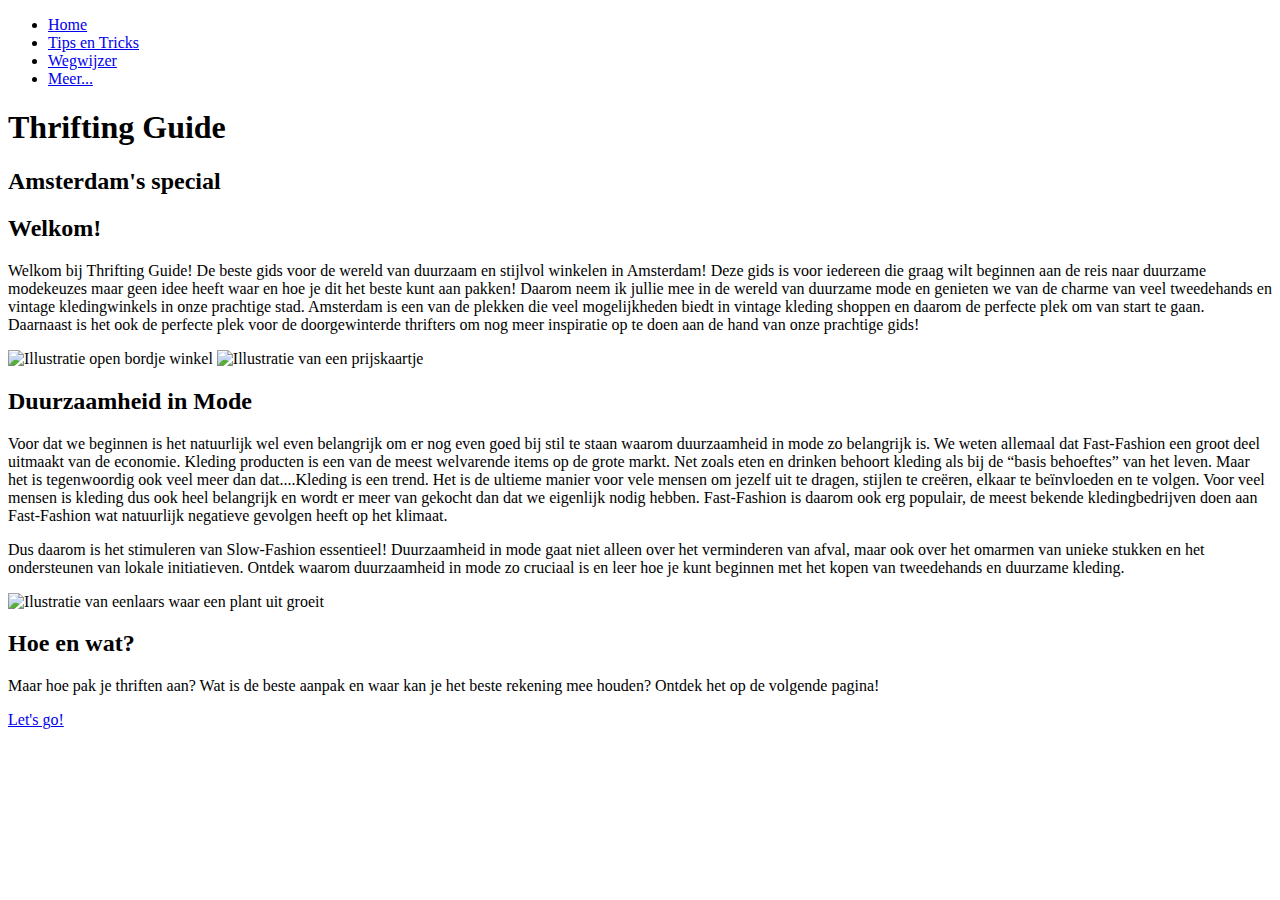
==== index.html @ 7ba4b4c6 "Add files via upload" ====
<!DOCTYPE html>
<html lang="nl">
<head>
    <meta charset="UTF-8">
    <meta name="viewport" content="width=device-width, initial-scale=1.0">
    <title>Thrifting Guide</title>
    <link href="css-styles/styles.css" rel="stylesheet">
</head>
<body class="welkom">

<nav>
    <ul>
        <li><a href="index.html">Home</a></li>
        <li><a href="tipsentricks.html">Tips en Tricks</a></li>
        <li><a href="wegwijzer.html">Wegwijzer</a></li>
        <li><a href="meer.html">Meer...</a></li>
    </ul>
</nav>

<header>

<h1>Thrifting Guide</h1>
<h2 class="ondertitel">Amsterdam's special</h2>

</header>

<main>

<section>
    <h2>Welkom!</h2>
    <p>Welkom bij Thrifting Guide! De beste gids voor de wereld van duurzaam en stijlvol winkelen in Amsterdam! Deze gids is voor iedereen die graag wilt beginnen aan de reis naar duurzame modekeuzes maar geen idee heeft waar en hoe je dit het beste kunt aan pakken! Daarom neem ik jullie mee in de wereld van duurzame mode en genieten we van de charme van veel tweedehands en vintage kledingwinkels in onze prachtige stad. Amsterdam is een van de plekken die veel mogelijkheden biedt in vintage kleding shoppen en daarom de perfecte plek om van start te gaan. Daarnaast is het ook de perfecte plek voor de doorgewinterde thrifters om nog meer inspiratie op te doen aan de hand van onze prachtige gids! </p>

    <img src="/Images/Icon_open.png" alt="Illustratie open bordje winkel">
    <img src="/Images/Icon_prijskaartje.png" alt="Illustratie van een prijskaartje">
</section>

<section>
    <h2 class="duurzaam">Duurzaamheid in Mode</h2>
    <p>Voor dat we beginnen is het natuurlijk wel even belangrijk om er nog even goed bij stil te staan waarom duurzaamheid in mode zo belangrijk is. We weten allemaal dat Fast-Fashion een groot deel uitmaakt van de economie. Kleding producten is een van de meest welvarende items op de grote markt. Net zoals eten en drinken behoort kleding als bij de “basis behoeftes” van het leven. Maar het is tegenwoordig ook veel meer dan dat....Kleding is een trend. Het is de ultieme manier voor vele mensen om jezelf uit te dragen, stijlen te creëren, elkaar te beïnvloeden en te volgen. Voor veel mensen is kleding dus ook heel belangrijk en wordt er meer van gekocht dan dat we eigenlijk nodig hebben. Fast-Fashion is daarom ook erg populair, de meest bekende kledingbedrijven doen aan Fast-Fashion wat natuurlijk negatieve gevolgen heeft op het klimaat.</p>
    <p>Dus daarom is het stimuleren van Slow-Fashion essentieel! Duurzaamheid in mode gaat niet alleen over het verminderen van afval, maar ook over het omarmen van unieke stukken en het ondersteunen van lokale initiatieven. Ontdek waarom duurzaamheid in mode zo cruciaal is en leer hoe je kunt beginnen met het kopen van tweedehands en duurzame kleding.</p>

    <img src="/Images/Icon_laars.png" alt="Ilustratie van eenlaars waar een plant uit groeit">
</section>

<section>
    <h2>Hoe en wat?</h2>
    <p> Maar hoe pak je thriften aan? Wat is de beste aanpak en waar kan je het beste rekening mee houden? Ontdek het op de volgende pagina!</p>

    <a class= "button" href="tipsentricks.html">Let's go!</a>

</section>

</main>

<footer>

</footer>

</body>
</html>
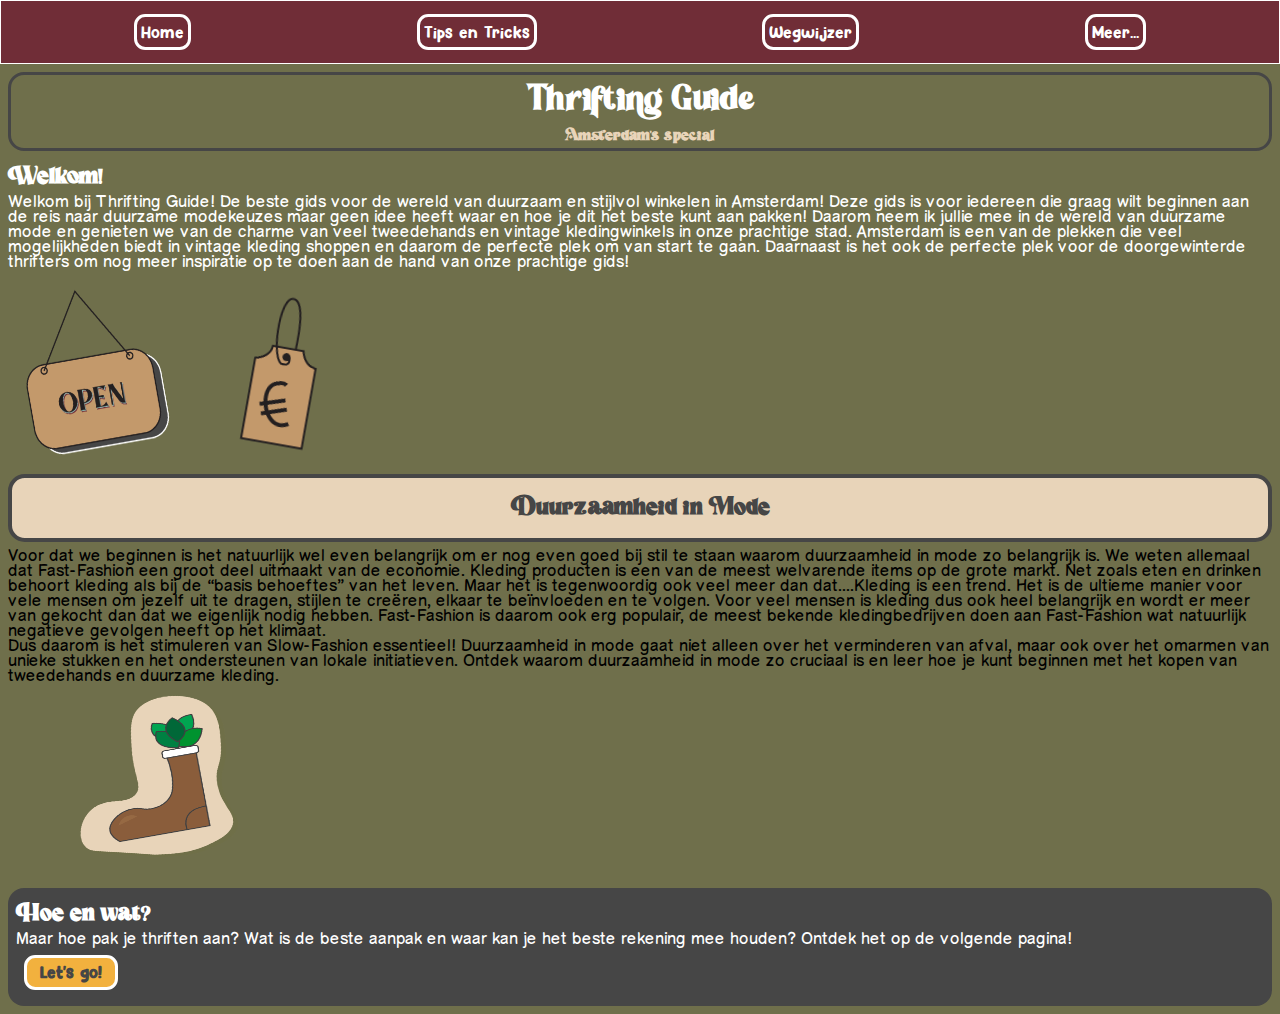
==== commit 3f244883: "version1" ====
--- a/index.html
+++ b/index.html
@@ -30,8 +30,8 @@
     <h2>Welkom!</h2>
     <p>Welkom bij Thrifting Guide! De beste gids voor de wereld van duurzaam en stijlvol winkelen in Amsterdam! Deze gids is voor iedereen die graag wilt beginnen aan de reis naar duurzame modekeuzes maar geen idee heeft waar en hoe je dit het beste kunt aan pakken! Daarom neem ik jullie mee in de wereld van duurzame mode en genieten we van de charme van veel tweedehands en vintage kledingwinkels in onze prachtige stad. Amsterdam is een van de plekken die veel mogelijkheden biedt in vintage kleding shoppen en daarom de perfecte plek om van start te gaan. Daarnaast is het ook de perfecte plek voor de doorgewinterde thrifters om nog meer inspiratie op te doen aan de hand van onze prachtige gids! </p>
 
-    <img src="/Images/Icon_open.png" alt="Illustratie open bordje winkel">
-    <img src="/Images/Icon_prijskaartje.png" alt="Illustratie van een prijskaartje">
+    <img src="/Images/Iconopen.png" alt="Illustratie open bordje winkel">
+    <img src="/Images/Iconprijskaartje.png" alt="Illustratie van een prijskaartje">
 </section>
 
 <section>
@@ -39,7 +39,7 @@
     <p>Voor dat we beginnen is het natuurlijk wel even belangrijk om er nog even goed bij stil te staan waarom duurzaamheid in mode zo belangrijk is. We weten allemaal dat Fast-Fashion een groot deel uitmaakt van de economie. Kleding producten is een van de meest welvarende items op de grote markt. Net zoals eten en drinken behoort kleding als bij de “basis behoeftes” van het leven. Maar het is tegenwoordig ook veel meer dan dat....Kleding is een trend. Het is de ultieme manier voor vele mensen om jezelf uit te dragen, stijlen te creëren, elkaar te beïnvloeden en te volgen. Voor veel mensen is kleding dus ook heel belangrijk en wordt er meer van gekocht dan dat we eigenlijk nodig hebben. Fast-Fashion is daarom ook erg populair, de meest bekende kledingbedrijven doen aan Fast-Fashion wat natuurlijk negatieve gevolgen heeft op het klimaat.</p>
     <p>Dus daarom is het stimuleren van Slow-Fashion essentieel! Duurzaamheid in mode gaat niet alleen over het verminderen van afval, maar ook over het omarmen van unieke stukken en het ondersteunen van lokale initiatieven. Ontdek waarom duurzaamheid in mode zo cruciaal is en leer hoe je kunt beginnen met het kopen van tweedehands en duurzame kleding.</p>
 
-    <img src="/Images/Icon_laars.png" alt="Ilustratie van eenlaars waar een plant uit groeit">
+    <img src="/Images/Iconlaars.png" alt="Ilustratie van eenlaars waar een plant uit groeit">
 </section>
 
 <section>
--- a/css-styles/styles.css
+++ b/css-styles/styles.css
@@ -0,0 +1,308 @@
+*{
+    margin: 0;
+    padding: 0;
+    box-sizing: border-box;
+}
+
+@font-face {
+    font-family: 'Hey Comic';
+    src: url(/fonts/heycomic.ttf);
+}
+
+@font-face{
+    font-family: 'Comic Helvetic';
+    src: url(/fonts/ComicHelvetic-Light.ttf), url(/fonts/ComicHelvetic-Medium.ttf), url(/fonts/ComicHelvetic-Heavy.ttf);
+}
+
+@font-face {
+    font-family:'Mount Hills' ;
+    src: url(/fonts/MountHills.ttf);
+}
+
+@font-face {
+    font-family: 'Magic Retro';
+    src: url(/fonts/MagicRetro.ttf);
+}
+
+@font-face {
+    font-family: 'Brodies';
+    src: url(/fonts/brodies.ttf);
+}
+
+body{
+    background-color: #e8d4b9 ;
+}
+
+
+h1{
+    font-family: 'Mount Hills';
+}
+
+h2, h3{
+    font-family: 'Magic Retro';
+}
+
+p{
+    font-family: 'Comic Helvetic';
+    font-weight: lighter;
+
+}
+
+nav{
+    background-color: #702d37;  
+}
+
+nav ul {
+    display: flex;
+    justify-content: space-around;
+    padding: 20px;
+    list-style-type: none;
+    font-family: 'Hey Comic';
+    border: .1em solid white;
+}
+
+nav li{
+    margin: 0;
+}
+
+nav a{
+    text-decoration: none;
+    color: white;
+    padding: 4px;
+    margin: 0;
+    border: .2em solid white;
+    text-align: center;
+    border-radius: .7em;
+}
+
+nav a:hover{
+    background-color: white;
+    color: #702d37;
+}
+
+body.welkom{
+    background-image: url(/Images/index_layout.jpg);
+    background-size: cover;
+    background-repeat: no-repeat;
+    background-position: center;
+}
+
+body.tips{
+    background-image: url(/Images/tips_layout.jpg);
+    background-size: cover;
+    background-repeat: no-repeat;
+    background-position: center;
+}
+
+body.wegwijzer{
+    background-image: url(/Images/wegwijzer_layout.jpg);
+    background-size: cover;
+    background-repeat: no-repeat;
+    background-position: center;
+}
+
+/*
+.button{
+    padding: 0.3em 0 0.3em 0;
+    margin: 0.3em;
+    display: flex;
+    justify-content: center;
+    border: 0.2em solid white;
+    background-color: #f2b13e;
+    text-decoration: none;
+    font-family: 'Hey Comic';
+    color: black;
+    border-radius: 0.7em;
+}
+*/
+
+.button {
+    display: inline-block;
+    padding: .2em .8em;
+    margin: .5em;
+    background-color: #f2b13e;
+    color: #464646;
+    text-decoration: none;
+    border: .2em solid white;
+    border-radius: .7em;
+    font-weight: bold;
+    font-family: 'Hey Comic';
+}
+/* Index pagina css code*/
+
+.welkom img:first-of-type{
+    width: 10em;
+    height: 10em;
+    margin: 1em;
+    transform: rotate(-10deg);
+}
+
+.welkom img{
+    width: 4em;
+    margin: 1em 0 1em 3em;
+    transform: rotate(10deg);
+}
+
+.welkom section:first-of-type{
+    color: white;
+}
+
+.welkom section{
+    color: black;
+}
+
+.welkom h1{
+    display: flex;
+    justify-content: center;
+    color: white;
+}
+
+.ondertitel{
+    display: flex;
+    justify-content: center;
+    color: #e8d4b9;
+    font-size: medium;
+}
+
+section{
+    margin: 0.5em;
+}
+
+.welkom header{
+    background-color: #6f6f4b;
+    border: 0.2em solid #464646;
+    border-radius: 1em;
+    margin: 0.5em;
+}
+
+.welkom section:last-of-type{
+    background-color: #464646;
+    padding: 0.5em;
+    border-radius: 1em;
+    color: white;
+}
+
+.duurzaam{
+    background-color: #e8d4b9;
+    padding: .5em;
+    margin: .3em 0;
+    border: .2em solid #464646;
+    border-radius: .7em;
+    display: flex;
+    justify-content: center;
+    color: #464646;
+}
+
+.welkom section:nth-child(2) img{
+    width: 10em;
+    height: 10em;
+    margin: 1em 4em 1em 4em;
+}
+
+/* tips en tricks css code*/
+
+.tips header img{
+    width: 9em;
+    position: absolute;
+    top: 4.5em;
+    left: 0;
+    bottom: 0;
+    margin-left: 0.2em;
+}
+
+.tips section:first-of-type{
+    margin: 0.5em;
+    font-size: small;
+    max-width: 75% ;
+    display: flex;
+    justify-content: center;
+    margin: 0 4em 0 4em;
+    text-align: center;
+    color: black;
+}
+
+.tips section img:first-of-type{
+    width: 7em;
+    position: absolute;
+    top: 17em;
+    left: 21.5em;
+}
+
+.tips img:nth-of-type(2){
+    width: 5em;
+    height: 5em;
+    position: absolute;
+    top: 25em;
+    right: 24em;
+}
+
+.tips img:nth-of-type(3){
+    width: 6em;
+    height: 6em;
+    position: absolute;
+    top: 45em;
+    left: 22em;
+}
+
+.tips section{
+    text-align: center;
+    margin-top: 2em;
+    margin-bottom: 3em;
+    padding: 1em;
+    color: white;
+}
+
+.tips ul li{
+    list-style-type: none;
+}
+
+.tips h1{
+    display: flex;
+    justify-content: end;
+    color: #464646;
+    margin-right: .7em;
+}
+
+
+/* wegwijzer css code */
+
+.wegwijzer img{
+    width: 8em;
+}
+
+.wegwijzer h1{
+    display: flex;
+    justify-content: center;
+    margin: .3em;
+    font-family: 'Magic Retro';
+}
+
+.wegwijzer p:first-of-type{
+    text-align: center;
+}
+
+.wegwijzer section:first-of-type p{
+    color: white;
+}
+
+.wegwijzer p:nth-child(1){
+    color: white;
+}
+
+.wegwijzer section:first-of-type{
+    text-align: center;
+    color: black;
+}
+
+.wegwijzer section:first-of-type > h2{
+    color: #f2b13e;
+}
+
+.wegwijzer section{
+    color: white;
+}
+
+.wegwijzer section:last-of-type{
+    text-align: center;
+    color: black;
+}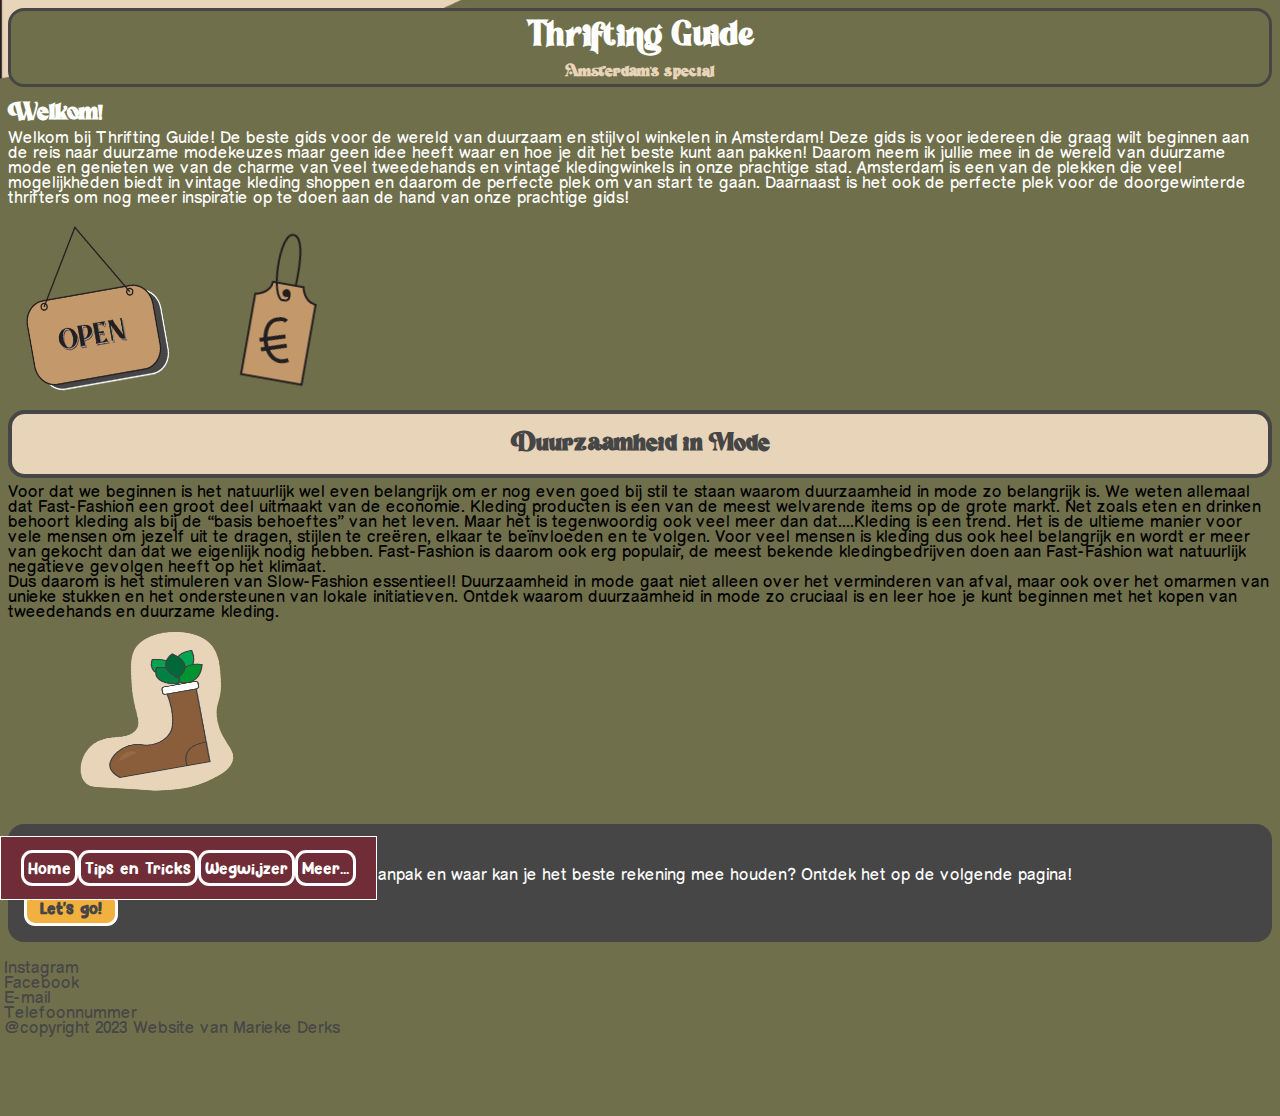
==== commit 91fdd41e: "removed /" ====
--- a/index.html
+++ b/index.html
@@ -30,8 +30,8 @@
     <h2>Welkom!</h2>
     <p>Welkom bij Thrifting Guide! De beste gids voor de wereld van duurzaam en stijlvol winkelen in Amsterdam! Deze gids is voor iedereen die graag wilt beginnen aan de reis naar duurzame modekeuzes maar geen idee heeft waar en hoe je dit het beste kunt aan pakken! Daarom neem ik jullie mee in de wereld van duurzame mode en genieten we van de charme van veel tweedehands en vintage kledingwinkels in onze prachtige stad. Amsterdam is een van de plekken die veel mogelijkheden biedt in vintage kleding shoppen en daarom de perfecte plek om van start te gaan. Daarnaast is het ook de perfecte plek voor de doorgewinterde thrifters om nog meer inspiratie op te doen aan de hand van onze prachtige gids! </p>
 
-    <img src="/Images/Iconopen.png" alt="Illustratie open bordje winkel">
-    <img src="/Images/Iconprijskaartje.png" alt="Illustratie van een prijskaartje">
+    <img src="Images/Iconopen.png" alt="Illustratie open bordje winkel">
+    <img src="Images/Iconprijskaartje.png" alt="Illustratie van een prijskaartje">
 </section>
 
 <section>
@@ -39,7 +39,7 @@
     <p>Voor dat we beginnen is het natuurlijk wel even belangrijk om er nog even goed bij stil te staan waarom duurzaamheid in mode zo belangrijk is. We weten allemaal dat Fast-Fashion een groot deel uitmaakt van de economie. Kleding producten is een van de meest welvarende items op de grote markt. Net zoals eten en drinken behoort kleding als bij de “basis behoeftes” van het leven. Maar het is tegenwoordig ook veel meer dan dat....Kleding is een trend. Het is de ultieme manier voor vele mensen om jezelf uit te dragen, stijlen te creëren, elkaar te beïnvloeden en te volgen. Voor veel mensen is kleding dus ook heel belangrijk en wordt er meer van gekocht dan dat we eigenlijk nodig hebben. Fast-Fashion is daarom ook erg populair, de meest bekende kledingbedrijven doen aan Fast-Fashion wat natuurlijk negatieve gevolgen heeft op het klimaat.</p>
     <p>Dus daarom is het stimuleren van Slow-Fashion essentieel! Duurzaamheid in mode gaat niet alleen over het verminderen van afval, maar ook over het omarmen van unieke stukken en het ondersteunen van lokale initiatieven. Ontdek waarom duurzaamheid in mode zo cruciaal is en leer hoe je kunt beginnen met het kopen van tweedehands en duurzame kleding.</p>
 
-    <img src="/Images/Iconlaars.png" alt="Ilustratie van eenlaars waar een plant uit groeit">
+    <img src="Images/Iconlaars.png" alt="Ilustratie van eenlaars waar een plant uit groeit">
 </section>
 
 <section>
@@ -54,6 +54,15 @@
 
 <footer>
 
+    <ul>
+        <li>Instagram</li>
+        <li>Facebook</li>
+        <li>E-mail</li>
+        <li>Telefoonnummer</li>
+    </ul>
+
+    <p> @copyright 2023 Website van Marieke Derks</p>
+
 </footer>
 
 </body>
--- a/css-styles/styles.css
+++ b/css-styles/styles.css
@@ -48,8 +48,26 @@
 
 }
 
+footer{
+    padding: 1mm;
+    background-color: #6f6f4b;
+    padding-bottom: 5em;
+    padding-left: 1mm;
+    padding-top: .7em;
+    color: #464646;
+    font-family: 'Comic Helvetic';
+}
+
+footer img{
+    width: 1em;
+    height: 5em;
+}
+
 nav{
-    background-color: #702d37;  
+    background-color: #702d37;
+    position: fixed;
+    bottom: 0;
+    overflow-x: auto;
 }
 
 nav ul {
@@ -81,21 +99,21 @@
 }
 
 body.welkom{
-    background-image: url(/Images/index_layout.jpg);
+    background-image: url(/Images/indexlayout.jpg);
     background-size: cover;
     background-repeat: no-repeat;
     background-position: center;
 }
 
 body.tips{
-    background-image: url(/Images/tips_layout.jpg);
+    background-image: url(/Images/tipslayout.jpg);
     background-size: cover;
     background-repeat: no-repeat;
     background-position: center;
 }
 
 body.wegwijzer{
-    background-image: url(/Images/wegwijzer_layout.jpg);
+    background-image: url(/Images/wegwijzerlayout.jpg);
     background-size: cover;
     background-repeat: no-repeat;
     background-position: center;
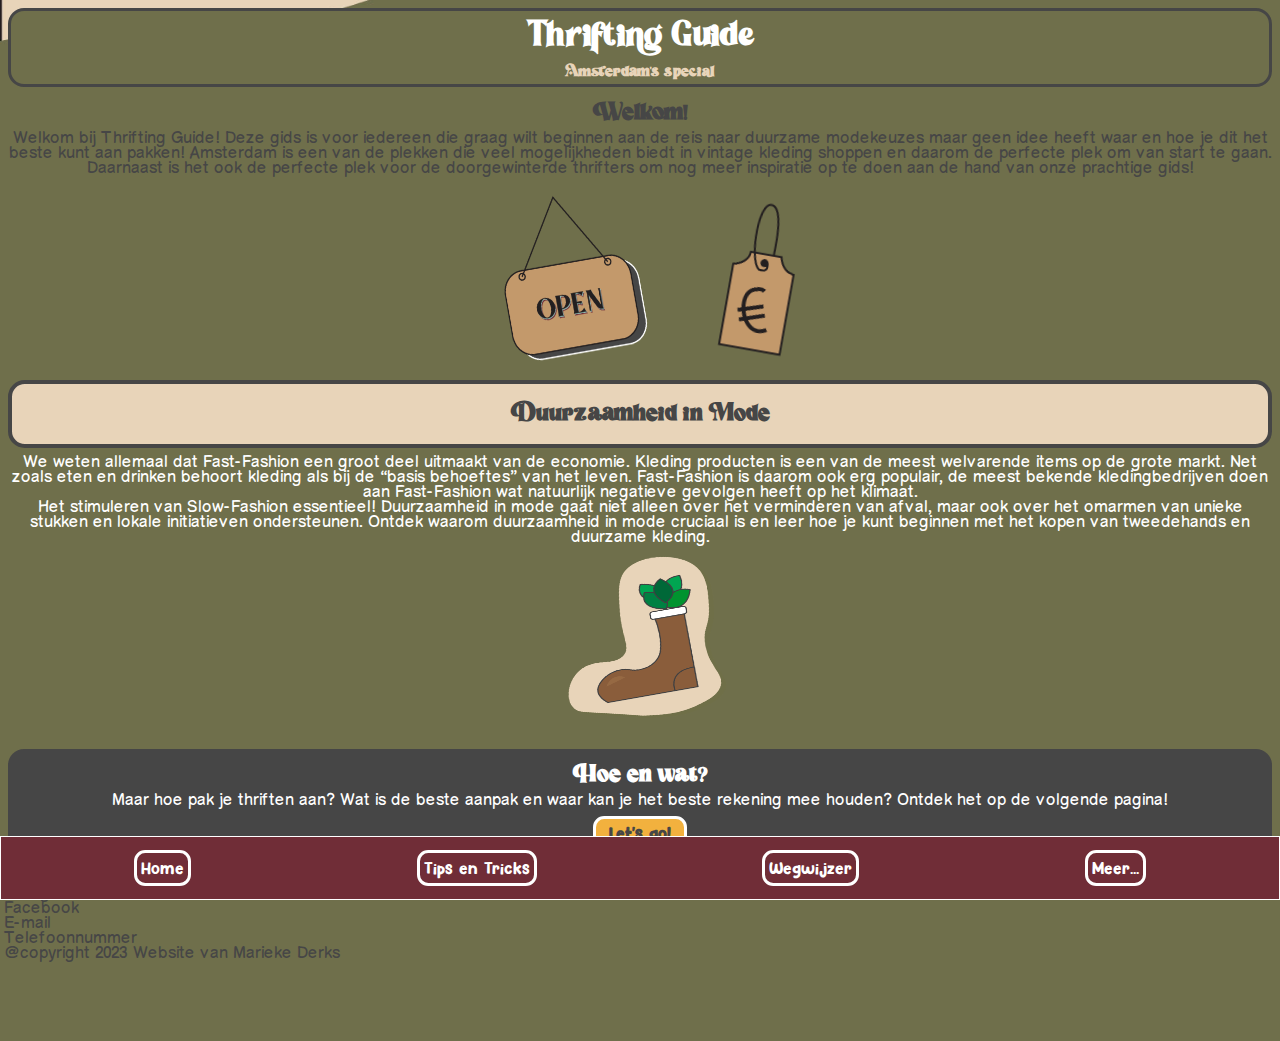
==== commit af9375c3: "versie 4" ====
--- a/index.html
+++ b/index.html
@@ -28,7 +28,7 @@
 
 <section>
     <h2>Welkom!</h2>
-    <p>Welkom bij Thrifting Guide! De beste gids voor de wereld van duurzaam en stijlvol winkelen in Amsterdam! Deze gids is voor iedereen die graag wilt beginnen aan de reis naar duurzame modekeuzes maar geen idee heeft waar en hoe je dit het beste kunt aan pakken! Daarom neem ik jullie mee in de wereld van duurzame mode en genieten we van de charme van veel tweedehands en vintage kledingwinkels in onze prachtige stad. Amsterdam is een van de plekken die veel mogelijkheden biedt in vintage kleding shoppen en daarom de perfecte plek om van start te gaan. Daarnaast is het ook de perfecte plek voor de doorgewinterde thrifters om nog meer inspiratie op te doen aan de hand van onze prachtige gids! </p>
+    <p>Welkom bij Thrifting Guide! Deze gids is voor iedereen die graag wilt beginnen aan de reis naar duurzame modekeuzes maar geen idee heeft waar en hoe je dit het beste kunt aan pakken! Amsterdam is een van de plekken die veel mogelijkheden biedt in vintage kleding shoppen en daarom de perfecte plek om van start te gaan. Daarnaast is het ook de perfecte plek voor de doorgewinterde thrifters om nog meer inspiratie op te doen aan de hand van onze prachtige gids! </p>
 
     <img src="Images/Iconopen.png" alt="Illustratie open bordje winkel">
     <img src="Images/Iconprijskaartje.png" alt="Illustratie van een prijskaartje">
@@ -36,8 +36,8 @@
 
 <section>
     <h2 class="duurzaam">Duurzaamheid in Mode</h2>
-    <p>Voor dat we beginnen is het natuurlijk wel even belangrijk om er nog even goed bij stil te staan waarom duurzaamheid in mode zo belangrijk is. We weten allemaal dat Fast-Fashion een groot deel uitmaakt van de economie. Kleding producten is een van de meest welvarende items op de grote markt. Net zoals eten en drinken behoort kleding als bij de “basis behoeftes” van het leven. Maar het is tegenwoordig ook veel meer dan dat....Kleding is een trend. Het is de ultieme manier voor vele mensen om jezelf uit te dragen, stijlen te creëren, elkaar te beïnvloeden en te volgen. Voor veel mensen is kleding dus ook heel belangrijk en wordt er meer van gekocht dan dat we eigenlijk nodig hebben. Fast-Fashion is daarom ook erg populair, de meest bekende kledingbedrijven doen aan Fast-Fashion wat natuurlijk negatieve gevolgen heeft op het klimaat.</p>
-    <p>Dus daarom is het stimuleren van Slow-Fashion essentieel! Duurzaamheid in mode gaat niet alleen over het verminderen van afval, maar ook over het omarmen van unieke stukken en het ondersteunen van lokale initiatieven. Ontdek waarom duurzaamheid in mode zo cruciaal is en leer hoe je kunt beginnen met het kopen van tweedehands en duurzame kleding.</p>
+    <p> We weten allemaal dat Fast-Fashion een groot deel uitmaakt van de economie. Kleding producten is een van de meest welvarende items op de grote markt. Net zoals eten en drinken behoort kleding als bij de “basis behoeftes” van het leven. Fast-Fashion is daarom ook erg populair, de meest bekende kledingbedrijven doen aan Fast-Fashion wat natuurlijk negatieve gevolgen heeft op het klimaat.</p>
+    <p>Het stimuleren van Slow-Fashion essentieel! Duurzaamheid in mode gaat niet alleen over het verminderen van afval, maar ook over het omarmen van unieke stukken en lokale initiatieven ondersteunen. Ontdek waarom duurzaamheid in mode cruciaal is en leer hoe je kunt beginnen met het kopen van tweedehands en duurzame kleding.</p>
 
     <img src="Images/Iconlaars.png" alt="Ilustratie van eenlaars waar een plant uit groeit">
 </section>
--- a/css-styles/styles.css
+++ b/css-styles/styles.css
@@ -68,6 +68,7 @@
     position: fixed;
     bottom: 0;
     overflow-x: auto;
+    width: 100%;
 }
 
 nav ul {
@@ -99,21 +100,21 @@
 }
 
 body.welkom{
-    background-image: url(/Images/indexlayout.jpg);
+    background-image: url("../Images/indexlayout.jpg");
     background-size: cover;
     background-repeat: no-repeat;
     background-position: center;
 }
 
 body.tips{
-    background-image: url(/Images/tipslayout.jpg);
+    background-image: url("../Images/tipslayout.jpg");
     background-size: cover;
     background-repeat: no-repeat;
     background-position: center;
 }
 
 body.wegwijzer{
-    background-image: url(/Images/wegwijzerlayout.jpg);
+    background-image: url("../Images/wegwijzerlayout.jpg");
     background-size: cover;
     background-repeat: no-repeat;
     background-position: center;
@@ -162,11 +163,12 @@
 }
 
 .welkom section:first-of-type{
-    color: white;
+    color: #464646;
 }
 
 .welkom section{
-    color: black;
+    color: white;
+    text-align: center;
 }
 
 .welkom h1{
@@ -222,7 +224,7 @@
 .tips header img{
     width: 9em;
     position: absolute;
-    top: 4.5em;
+    top: .3em;
     left: 0;
     bottom: 0;
     margin-left: 0.2em;
@@ -242,7 +244,7 @@
 .tips section img:first-of-type{
     width: 7em;
     position: absolute;
-    top: 17em;
+    top: 12.5em;
     left: 21.5em;
 }
 
@@ -250,7 +252,7 @@
     width: 5em;
     height: 5em;
     position: absolute;
-    top: 25em;
+    top: 20em;
     right: 24em;
 }
 
@@ -258,8 +260,8 @@
     width: 6em;
     height: 6em;
     position: absolute;
-    top: 45em;
-    left: 22em;
+    top: 39.7em;
+    left: 22.5em;
 }
 
 .tips section{
@@ -323,4 +325,34 @@
 .wegwijzer section:last-of-type{
     text-align: center;
     color: black;
+}
+
+/* Meer locatiea */
+
+body.meer{
+    background-image: url("../Images/meerlocaties.jpg");
+    background-size: cover;
+    background-repeat: no-repeat;
+    background-position: center;
+}
+
+.meer section{
+    background-color: #464646;
+    border-radius: .7em;
+    padding: 1em;
+    color: white;
+}
+
+.meer h1{
+    margin: .5em;
+    color: white;
+}
+
+.meer ul li{
+    font-family: 'Comic Helvetic';
+}
+
+.meer section:last-of-type a{
+    text-decoration: underline;
+    color: #f2b13e;
 }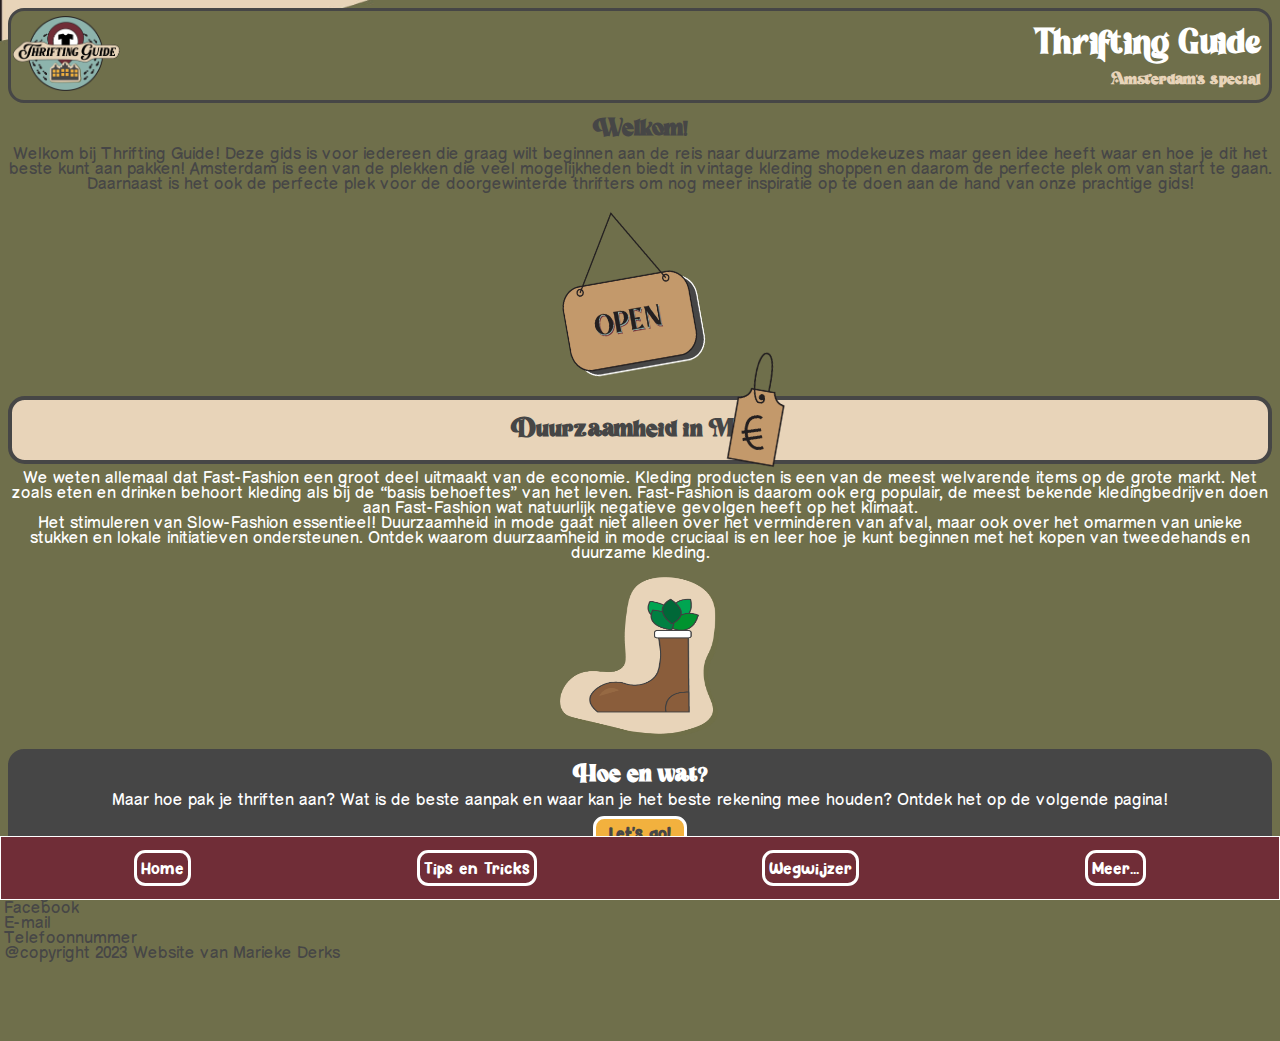
==== commit bf99725b: "last version for peerfeedback" ====
--- a/index.html
+++ b/index.html
@@ -22,6 +22,8 @@
 <h1>Thrifting Guide</h1>
 <h2 class="ondertitel">Amsterdam's special</h2>
 
+<img src="Images/logoidee2.png" alt="Thrifting guide logo">
+
 </header>
 
 <main>
@@ -32,6 +34,7 @@
 
     <img src="Images/Iconopen.png" alt="Illustratie open bordje winkel">
     <img src="Images/Iconprijskaartje.png" alt="Illustratie van een prijskaartje">
+
 </section>
 
 <section>
--- a/css-styles/styles.css
+++ b/css-styles/styles.css
@@ -149,17 +149,29 @@
 }
 /* Index pagina css code*/
 
-.welkom img:first-of-type{
+.welkom header img{
+    width: 8.5em;
+    transform: rotate(0);
+    position: absolute;
+    top: 1em;
+    left: .8em;
+}
+
+.welkom section:first-of-type img:first-of-type{
     width: 10em;
     height: 10em;
     margin: 1em;
     transform: rotate(-10deg);
-}
-
-.welkom img{
-    width: 4em;
-    margin: 1em 0 1em 3em;
+
+}
+
+.welkom section:first-of-type img:nth-of-type(2){
+    width: 3em;
+    margin: auto;
     transform: rotate(10deg);
+    position: absolute;
+    top: 22em;
+    
 }
 
 .welkom section:first-of-type{
@@ -173,13 +185,13 @@
 
 .welkom h1{
     display: flex;
-    justify-content: center;
+    justify-content: end;
     color: white;
 }
 
 .ondertitel{
     display: flex;
-    justify-content: center;
+    justify-content: end;
     color: #e8d4b9;
     font-size: medium;
 }
@@ -193,6 +205,7 @@
     border: 0.2em solid #464646;
     border-radius: 1em;
     margin: 0.5em;
+    padding: .5em;
 }
 
 .welkom section:last-of-type{
@@ -216,13 +229,14 @@
 .welkom section:nth-child(2) img{
     width: 10em;
     height: 10em;
-    margin: 1em 4em 1em 4em;
+    margin: auto;
+    margin-top: 1em;
 }
 
 /* tips en tricks css code*/
 
 .tips header img{
-    width: 9em;
+    width: 8em;
     position: absolute;
     top: .3em;
     left: 0;
@@ -230,6 +244,10 @@
     margin-left: 0.2em;
 }
 
+.tips h1{
+    margin: .3em;
+}
+
 .tips section:first-of-type{
     margin: 0.5em;
     font-size: small;
@@ -244,7 +262,7 @@
 .tips section img:first-of-type{
     width: 7em;
     position: absolute;
-    top: 12.5em;
+    top: 14em;
     left: 21.5em;
 }
 
@@ -260,7 +278,7 @@
     width: 6em;
     height: 6em;
     position: absolute;
-    top: 39.7em;
+    top: 39.5em;
     left: 22.5em;
 }
 
@@ -286,6 +304,10 @@
 
 /* wegwijzer css code */
 
+.wegwijzer p:first-of-type{
+    margin: .2em;
+}
+
 .wegwijzer img{
     width: 8em;
 }
@@ -325,6 +347,43 @@
 .wegwijzer section:last-of-type{
     text-align: center;
     color: black;
+}
+
+.wegwijzer section:nth-child(3){
+    background-color: #464646;
+    border-radius: .7em;
+    margin: 0.5em;
+    padding: .5em;
+}
+
+.wegwijzer section:nth-child(4){
+    background-color: #464646;
+    border-radius: .7em;
+    margin: 0.5em;
+    padding: .5em;
+}
+
+.wegwijzer section:first-of-type img:first-of-type{
+    margin: .5em;
+    width: 17em;
+    background-color: #464646;
+    padding: 1em;
+    border-radius: .5em;
+}
+
+.wegwijzer section:nth-child(5) img{
+    margin: auto;
+    margin-top: .3em;
+    width: 16em;
+    background-color: #464646;
+    padding: .4em;
+    display: flex;
+    justify-content: center;
+}
+
+.wegwijzer section:first-of-type p:last-of-type{
+    margin: .5em;
+    transform: rotate(5deg);
 }
 
 /* Meer locatiea */
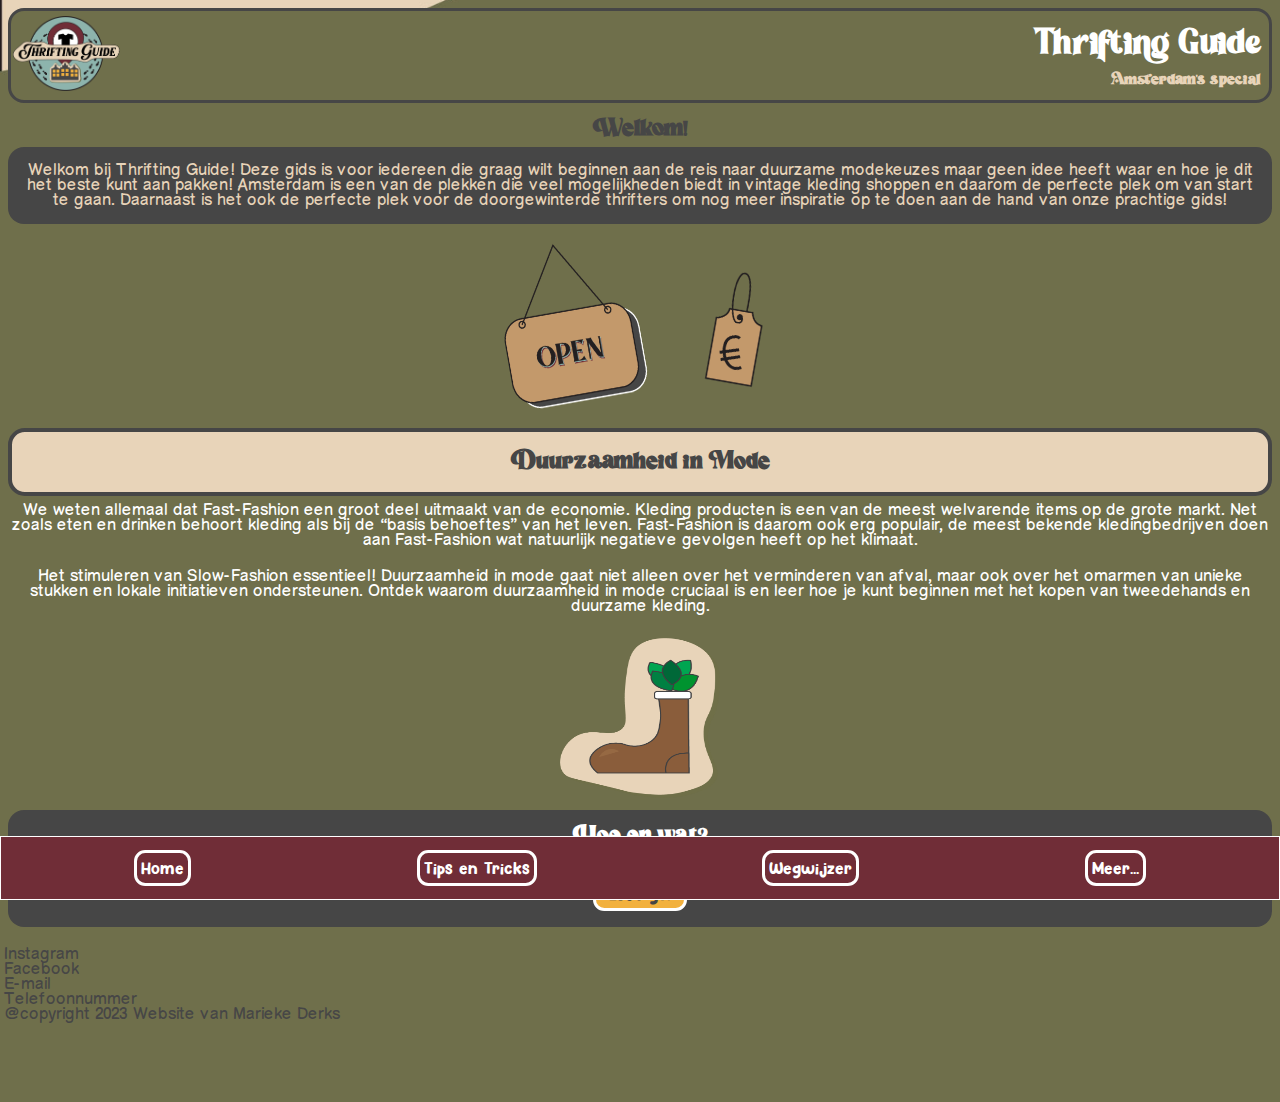
==== commit e3cecaeb: "tekst en imgs position" ====
--- a/index.html
+++ b/index.html
@@ -32,13 +32,14 @@
     <h2>Welkom!</h2>
     <p>Welkom bij Thrifting Guide! Deze gids is voor iedereen die graag wilt beginnen aan de reis naar duurzame modekeuzes maar geen idee heeft waar en hoe je dit het beste kunt aan pakken! Amsterdam is een van de plekken die veel mogelijkheden biedt in vintage kleding shoppen en daarom de perfecte plek om van start te gaan. Daarnaast is het ook de perfecte plek voor de doorgewinterde thrifters om nog meer inspiratie op te doen aan de hand van onze prachtige gids! </p>
 
+
     <img src="Images/Iconopen.png" alt="Illustratie open bordje winkel">
     <img src="Images/Iconprijskaartje.png" alt="Illustratie van een prijskaartje">
 
 </section>
 
 <section>
-    <h2 class="duurzaam">Duurzaamheid in Mode</h2>
+    <h2>Duurzaamheid in Mode</h2>
     <p> We weten allemaal dat Fast-Fashion een groot deel uitmaakt van de economie. Kleding producten is een van de meest welvarende items op de grote markt. Net zoals eten en drinken behoort kleding als bij de “basis behoeftes” van het leven. Fast-Fashion is daarom ook erg populair, de meest bekende kledingbedrijven doen aan Fast-Fashion wat natuurlijk negatieve gevolgen heeft op het klimaat.</p>
     <p>Het stimuleren van Slow-Fashion essentieel! Duurzaamheid in mode gaat niet alleen over het verminderen van afval, maar ook over het omarmen van unieke stukken en lokale initiatieven ondersteunen. Ontdek waarom duurzaamheid in mode cruciaal is en leer hoe je kunt beginnen met het kopen van tweedehands en duurzame kleding.</p>
 
--- a/css-styles/styles.css
+++ b/css-styles/styles.css
@@ -6,27 +6,28 @@
 
 @font-face {
     font-family: 'Hey Comic';
-    src: url(/fonts/heycomic.ttf);
+    src: url(../fonts/heycomic.ttf) format('truetype');
 }
 
 @font-face{
     font-family: 'Comic Helvetic';
-    src: url(/fonts/ComicHelvetic-Light.ttf), url(/fonts/ComicHelvetic-Medium.ttf), url(/fonts/ComicHelvetic-Heavy.ttf);
+    src: url(../fonts/ComicHelvetic-Light.ttf) format('truetype');
+    font-weight: 400;
 }
 
 @font-face {
     font-family:'Mount Hills' ;
-    src: url(/fonts/MountHills.ttf);
+    src: url(../fonts/MountHills.ttf) format('truetype');
 }
 
 @font-face {
     font-family: 'Magic Retro';
-    src: url(/fonts/MagicRetro.ttf);
+    src: url(../fonts/MagicRetro.ttf) format('truetype');
 }
 
 @font-face {
     font-family: 'Brodies';
-    src: url(/fonts/brodies.ttf);
+    src: url(../fonts/brodies.ttf) format('truetype');
 }
 
 body{
@@ -63,12 +64,20 @@
     height: 5em;
 }
 
+/* z-index heb ik gebruikt aangezien ik heeel soms op een pagina position:absolute 
+heb gebruikt om icoontjes juist te plaatsen op een speelse manier. Ze-index zorgt ervoor dat
+ze die icoontjes niet mijn nav overlappen wat ze in eerste instantie wel deden.
+Hier was vooral sprake van bij de tips & tricks pagina. Nu door de nav een hoger z-index value te geven,
+heeft ie dus voorrang in overlapping. Chatgpt en MDN heeft me hierbij geholpen */
+
+
 nav{
     background-color: #702d37;
     position: fixed;
     bottom: 0;
     overflow-x: auto;
     width: 100%;
+    z-index: 2;
 }
 
 nav ul {
@@ -119,21 +128,6 @@
     background-repeat: no-repeat;
     background-position: center;
 }
-
-/*
-.button{
-    padding: 0.3em 0 0.3em 0;
-    margin: 0.3em;
-    display: flex;
-    justify-content: center;
-    border: 0.2em solid white;
-    background-color: #f2b13e;
-    text-decoration: none;
-    font-family: 'Hey Comic';
-    color: black;
-    border-radius: 0.7em;
-}
-*/
 
 .button {
     display: inline-block;
@@ -164,17 +158,19 @@
     transform: rotate(-10deg);
 
 }
-
 .welkom section:first-of-type img:nth-of-type(2){
     width: 3em;
-    margin: auto;
+    margin: 2em;
     transform: rotate(10deg);
-    position: absolute;
-    top: 22em;
-    
-}
-
-.welkom section:first-of-type{
+}
+
+.welkom section:first-of-type p{
+    color: #e8d4b9;
+    background-color: #464646;
+    padding: 1em;
+    border-radius: 1em;
+}
+.welkom section:first-of-type h2{
     color: #464646;
 }
 
@@ -215,7 +211,7 @@
     color: white;
 }
 
-.duurzaam{
+.welkom section:nth-child(2) h2{
     background-color: #e8d4b9;
     padding: .5em;
     margin: .3em 0;
@@ -223,14 +219,18 @@
     border-radius: .7em;
     display: flex;
     justify-content: center;
-    color: #464646;
+    color: #464646;  
+}
+
+.welkom section:nth-child(2) p:nth-of-type(2){
+    padding-top: 1.3em;
 }
 
 .welkom section:nth-child(2) img{
     width: 10em;
     height: 10em;
     margin: auto;
-    margin-top: 1em;
+    margin-top: 1.5em;
 }
 
 /* tips en tricks css code*/
@@ -239,9 +239,7 @@
     width: 8em;
     position: absolute;
     top: .3em;
-    left: 0;
-    bottom: 0;
-    margin-left: 0.2em;
+    left: 0.2em;
 }
 
 .tips h1{
@@ -249,12 +247,11 @@
 }
 
 .tips section:first-of-type{
-    margin: 0.5em;
+    margin: auto;
     font-size: small;
     max-width: 75% ;
     display: flex;
     justify-content: center;
-    margin: 0 4em 0 4em;
     text-align: center;
     color: black;
 }
@@ -262,24 +259,27 @@
 .tips section img:first-of-type{
     width: 7em;
     position: absolute;
-    top: 14em;
+    top: 12em;
     left: 21.5em;
+    z-index: 1;
 }
 
 .tips img:nth-of-type(2){
-    width: 5em;
-    height: 5em;
-    position: absolute;
-    top: 20em;
-    right: 24em;
-}
-
-.tips img:nth-of-type(3){
     width: 6em;
     height: 6em;
     position: absolute;
-    top: 39.5em;
-    left: 22.5em;
+    top: 18em;
+    right: 23em;
+    z-index: 1;
+}
+
+.tips img:nth-of-type(3){
+    width: 7em;
+    height: 7em;
+    position: absolute;
+    top: 42em;
+    left: 21em;
+    z-index: 1;
 }
 
 .tips section{
@@ -290,7 +290,7 @@
     color: white;
 }
 
-.tips ul li{
+.tips ol li{
     list-style-type: none;
 }
 
@@ -301,11 +301,20 @@
     margin-right: .7em;
 }
 
+.tips section ol li{
+    color: black;
+    border: #f2b13e solid .3em;
+    padding: .5em;
+    margin: .5em;
+    border-radius: .8em;
+}
 
 /* wegwijzer css code */
 
 .wegwijzer p:first-of-type{
     margin: .2em;
+    text-align: center;
+    color: white;
 }
 
 .wegwijzer img{
@@ -319,48 +328,13 @@
     font-family: 'Magic Retro';
 }
 
-.wegwijzer p:first-of-type{
-    text-align: center;
-}
-
-.wegwijzer section:first-of-type p{
-    color: white;
-}
-
-.wegwijzer p:nth-child(1){
-    color: white;
-}
-
 .wegwijzer section:first-of-type{
     text-align: center;
-    color: black;
+    color: white;
 }
 
 .wegwijzer section:first-of-type > h2{
     color: #f2b13e;
-}
-
-.wegwijzer section{
-    color: white;
-}
-
-.wegwijzer section:last-of-type{
-    text-align: center;
-    color: black;
-}
-
-.wegwijzer section:nth-child(3){
-    background-color: #464646;
-    border-radius: .7em;
-    margin: 0.5em;
-    padding: .5em;
-}
-
-.wegwijzer section:nth-child(4){
-    background-color: #464646;
-    border-radius: .7em;
-    margin: 0.5em;
-    padding: .5em;
 }
 
 .wegwijzer section:first-of-type img:first-of-type{
@@ -369,6 +343,25 @@
     background-color: #464646;
     padding: 1em;
     border-radius: .5em;
+}
+
+.wegwijzer section:nth-child(3) p, h3 {
+    text-align: left;
+    color: white;
+}
+
+.wegwijzer section:nth-child(3){
+    background-color: #464646;
+    border-radius: .7em;
+    margin: 0.5em;
+    padding: .5em;
+}
+
+.wegwijzer section:nth-child(4){
+    background-color: #464646;
+    border-radius: .7em;
+    margin: 0.5em;
+    padding: .5em;
 }
 
 .wegwijzer section:nth-child(5) img{
@@ -381,12 +374,18 @@
     justify-content: center;
 }
 
+.wegwijzer section:last-of-type p{
+    color: black;
+}
+
+.wegwijzer section:last-of-type{
+    text-align: center;
+}
 .wegwijzer section:first-of-type p:last-of-type{
     margin: .5em;
-    transform: rotate(5deg);
-}
-
-/* Meer locatiea */
+}
+
+/* Meer locaties */
 
 body.meer{
     background-image: url("../Images/meerlocaties.jpg");
@@ -407,11 +406,15 @@
     color: white;
 }
 
-.meer ul li{
+.meer section:last-of-type ul li{
     font-family: 'Comic Helvetic';
 }
 
 .meer section:last-of-type a{
     text-decoration: underline;
     color: #f2b13e;
-}+}
+
+.meer section:last-of-type{
+    margin-bottom: 1em;
+}
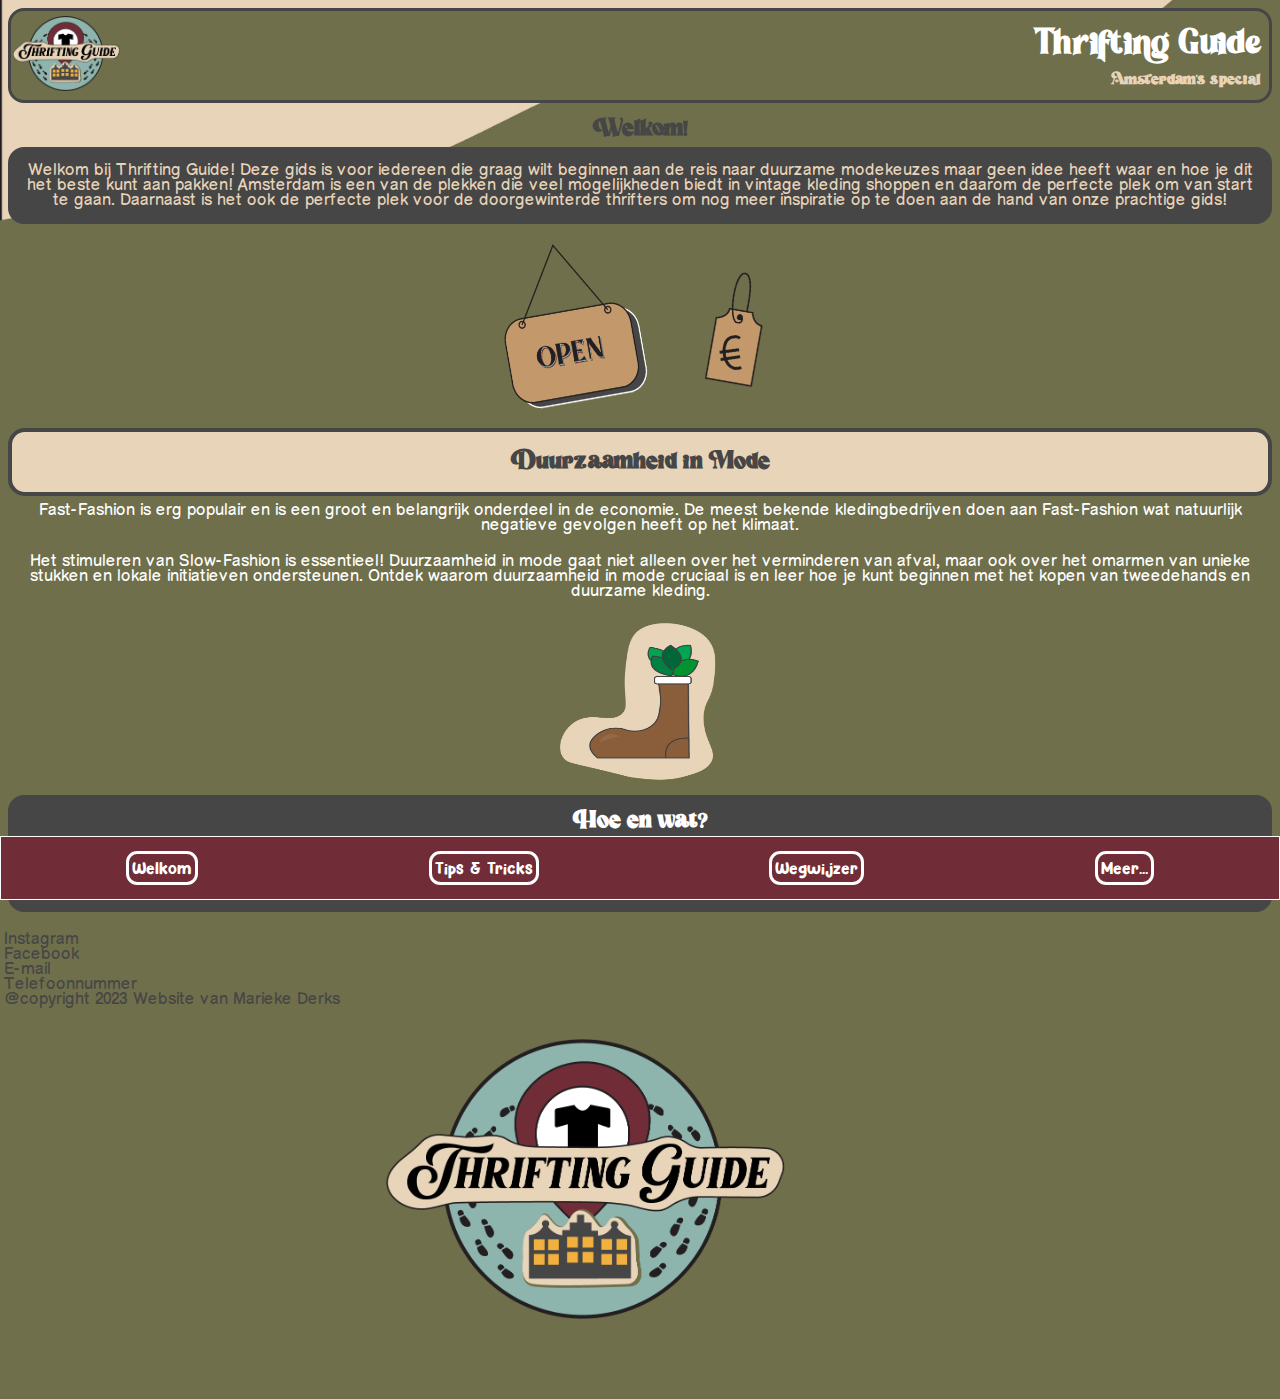
==== commit 40bef513: "version 6" ====
--- a/index.html
+++ b/index.html
@@ -10,8 +10,8 @@
 
 <nav>
     <ul>
-        <li><a href="index.html">Home</a></li>
-        <li><a href="tipsentricks.html">Tips en Tricks</a></li>
+        <li><a href="index.html">Welkom</a></li>
+        <li><a href="tipsentricks.html">Tips &amp; Tricks</a></li>
         <li><a href="wegwijzer.html">Wegwijzer</a></li>
         <li><a href="meer.html">Meer...</a></li>
     </ul>
@@ -40,8 +40,8 @@
 
 <section>
     <h2>Duurzaamheid in Mode</h2>
-    <p> We weten allemaal dat Fast-Fashion een groot deel uitmaakt van de economie. Kleding producten is een van de meest welvarende items op de grote markt. Net zoals eten en drinken behoort kleding als bij de “basis behoeftes” van het leven. Fast-Fashion is daarom ook erg populair, de meest bekende kledingbedrijven doen aan Fast-Fashion wat natuurlijk negatieve gevolgen heeft op het klimaat.</p>
-    <p>Het stimuleren van Slow-Fashion essentieel! Duurzaamheid in mode gaat niet alleen over het verminderen van afval, maar ook over het omarmen van unieke stukken en lokale initiatieven ondersteunen. Ontdek waarom duurzaamheid in mode cruciaal is en leer hoe je kunt beginnen met het kopen van tweedehands en duurzame kleding.</p>
+    <p>Fast-Fashion is erg populair en is een groot en belangrijk onderdeel in de economie. De meest bekende kledingbedrijven doen aan Fast-Fashion wat natuurlijk negatieve gevolgen heeft op het klimaat.</p>
+    <p>Het stimuleren van Slow-Fashion is essentieel! Duurzaamheid in mode gaat niet alleen over het verminderen van afval, maar ook over het omarmen van unieke stukken en lokale initiatieven ondersteunen. Ontdek waarom duurzaamheid in mode cruciaal is en leer hoe je kunt beginnen met het kopen van tweedehands en duurzame kleding.</p>
 
     <img src="Images/Iconlaars.png" alt="Ilustratie van eenlaars waar een plant uit groeit">
 </section>
@@ -50,7 +50,7 @@
     <h2>Hoe en wat?</h2>
     <p> Maar hoe pak je thriften aan? Wat is de beste aanpak en waar kan je het beste rekening mee houden? Ontdek het op de volgende pagina!</p>
 
-    <a class= "button" href="tipsentricks.html">Let's go!</a>
+    <a class= "button" href="tipsentricks.html"> Tips &amp; Tricks</a>
 
 </section>
 
@@ -67,6 +67,8 @@
 
     <p> @copyright 2023 Website van Marieke Derks</p>
 
+    <img src="Images/logoidee2.png" alt="logo thrifting guide">
+
 </footer>
 
 </body>
--- a/css-styles/styles.css
+++ b/css-styles/styles.css
@@ -83,7 +83,7 @@
 nav ul {
     display: flex;
     justify-content: space-around;
-    padding: 20px;
+    padding: 20px 10px;
     list-style-type: none;
     font-family: 'Hey Comic';
     border: .1em solid white;
@@ -96,7 +96,7 @@
 nav a{
     text-decoration: none;
     color: white;
-    padding: 4px;
+    padding: .2em;
     margin: 0;
     border: .2em solid white;
     text-align: center;
@@ -106,6 +106,14 @@
 nav a:hover{
     background-color: white;
     color: #702d37;
+}
+
+a.button{
+    transition: 0.2s;
+}
+
+a.button:active {
+    transform: scale(0.8);
 }
 
 body.welkom{
@@ -141,6 +149,7 @@
     font-weight: bold;
     font-family: 'Hey Comic';
 }
+
 /* Index pagina css code*/
 
 .welkom header img{
@@ -268,7 +277,7 @@
     width: 6em;
     height: 6em;
     position: absolute;
-    top: 18em;
+    top: 22em;
     right: 23em;
     z-index: 1;
 }
@@ -385,6 +394,11 @@
     margin: .5em;
 }
 
+.wegwijzer footer p:last-of-type{
+    text-align: left;
+    color: #464646;
+}
+
 /* Meer locaties */
 
 body.meer{
@@ -418,3 +432,13 @@
 .meer section:last-of-type{
     margin-bottom: 1em;
 }
+
+footer img{
+   width: 40%;
+   height: 40%;
+   display: flex;
+   align-items: center;
+   justify-content: center;
+   margin: auto;
+   margin-top: 2em;
+}